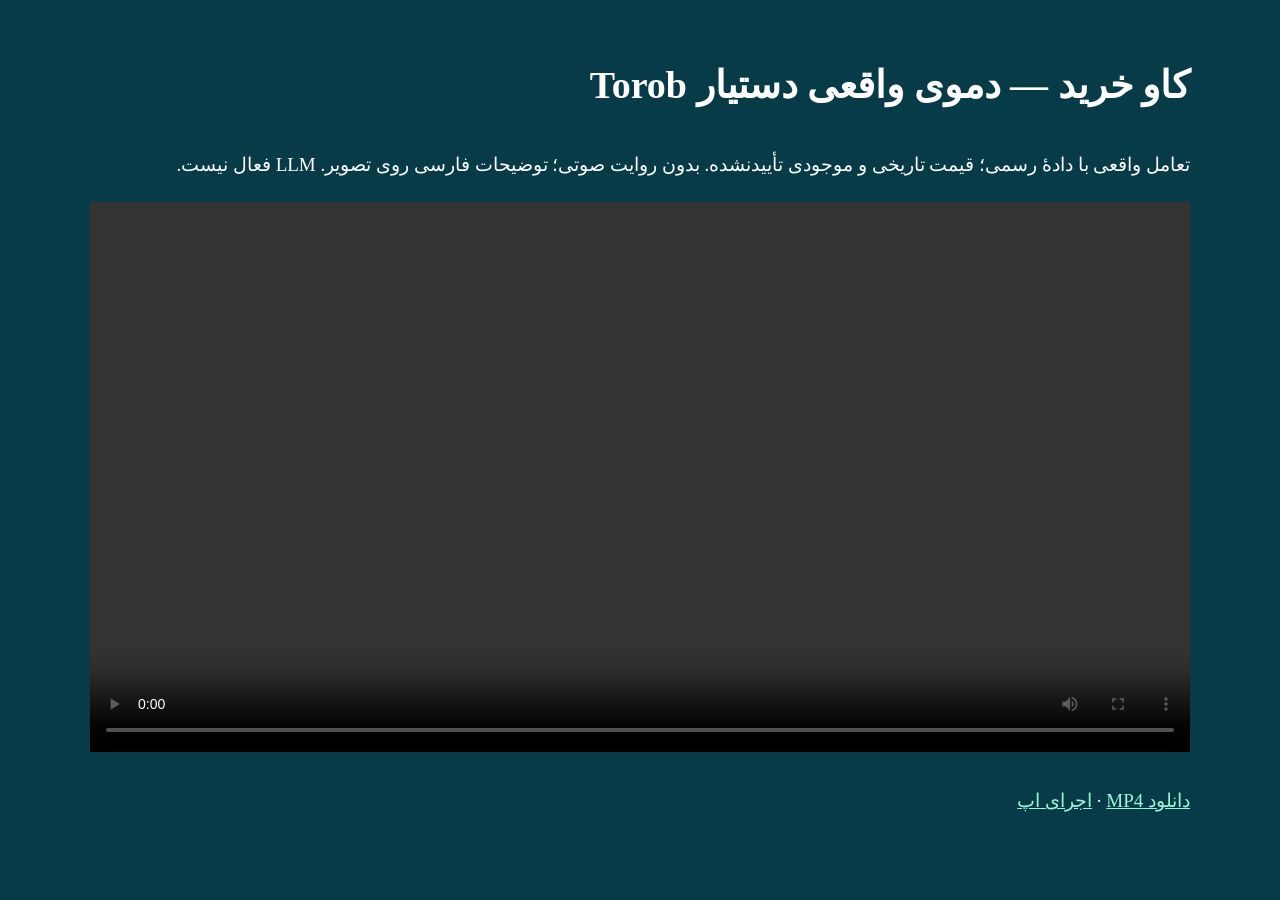
==== docs/video/index.html @ eea1a1bb "Torob real-data shopping MVP with genuine five-minute demo" ====
<!doctype html><html lang="fa" dir="rtl"><meta charset="utf-8"><meta name="viewport" content="width=device-width,initial-scale=1"><title>دموی واقعی کاو خرید</title><style>body{max-width:1100px;margin:auto;padding:24px;background:#083b48;color:white;font:19px/1.9 Tahoma}video{width:100%}a{color:#9df5d9}</style><h1>کاو خرید — دموی واقعی دستیار Torob</h1><p>تعامل واقعی با دادهٔ رسمی؛ قیمت تاریخی و موجودی تأییدنشده. بدون روایت صوتی؛ توضیحات فارسی روی تصویر. LLM فعال نیست.</p><video controls playsinline preload="metadata"><source src="demo.mp4" type="video/mp4"></video><p><a href="demo.mp4">دانلود MP4</a> · <a href="../">اجرای اپ</a></p></html>
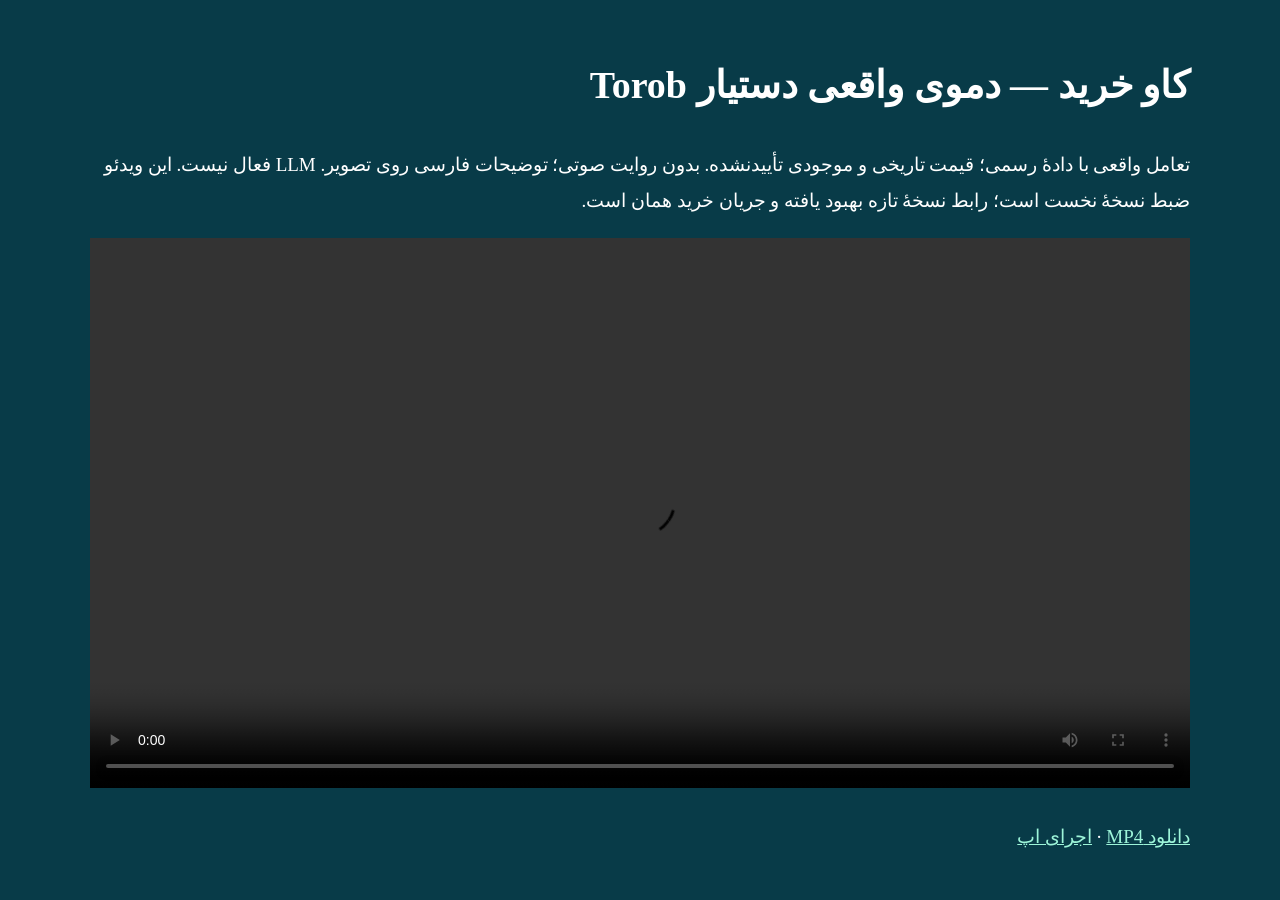
==== commit 78eb4802: "Improve Torob mobile shopping UX and fix filters and shortlist totals" ====
--- a/docs/video/index.html
+++ b/docs/video/index.html
@@ -1 +1 @@
-<!doctype html><html lang="fa" dir="rtl"><meta charset="utf-8"><meta name="viewport" content="width=device-width,initial-scale=1"><title>دموی واقعی کاو خرید</title><style>body{max-width:1100px;margin:auto;padding:24px;background:#083b48;color:white;font:19px/1.9 Tahoma}video{width:100%}a{color:#9df5d9}</style><h1>کاو خرید — دموی واقعی دستیار Torob</h1><p>تعامل واقعی با دادهٔ رسمی؛ قیمت تاریخی و موجودی تأییدنشده. بدون روایت صوتی؛ توضیحات فارسی روی تصویر. LLM فعال نیست.</p><video controls playsinline preload="metadata"><source src="demo.mp4" type="video/mp4"></video><p><a href="demo.mp4">دانلود MP4</a> · <a href="../">اجرای اپ</a></p></html>+<!doctype html><html lang="fa" dir="rtl"><meta charset="utf-8"><meta name="viewport" content="width=device-width,initial-scale=1"><title>دموی واقعی کاو خرید</title><style>body{max-width:1100px;margin:auto;padding:24px;background:#083b48;color:white;font:19px/1.9 Tahoma}video{width:100%}a{color:#9df5d9}</style><h1>کاو خرید — دموی واقعی دستیار Torob</h1><p>تعامل واقعی با دادهٔ رسمی؛ قیمت تاریخی و موجودی تأییدنشده. بدون روایت صوتی؛ توضیحات فارسی روی تصویر. LLM فعال نیست. این ویدئو ضبط نسخهٔ نخست است؛ رابط نسخهٔ تازه بهبود یافته و جریان خرید همان است.</p><video controls playsinline preload="metadata"><source src="demo.mp4" type="video/mp4"></video><p><a href="demo.mp4">دانلود MP4</a> · <a href="../">اجرای اپ</a></p></html>
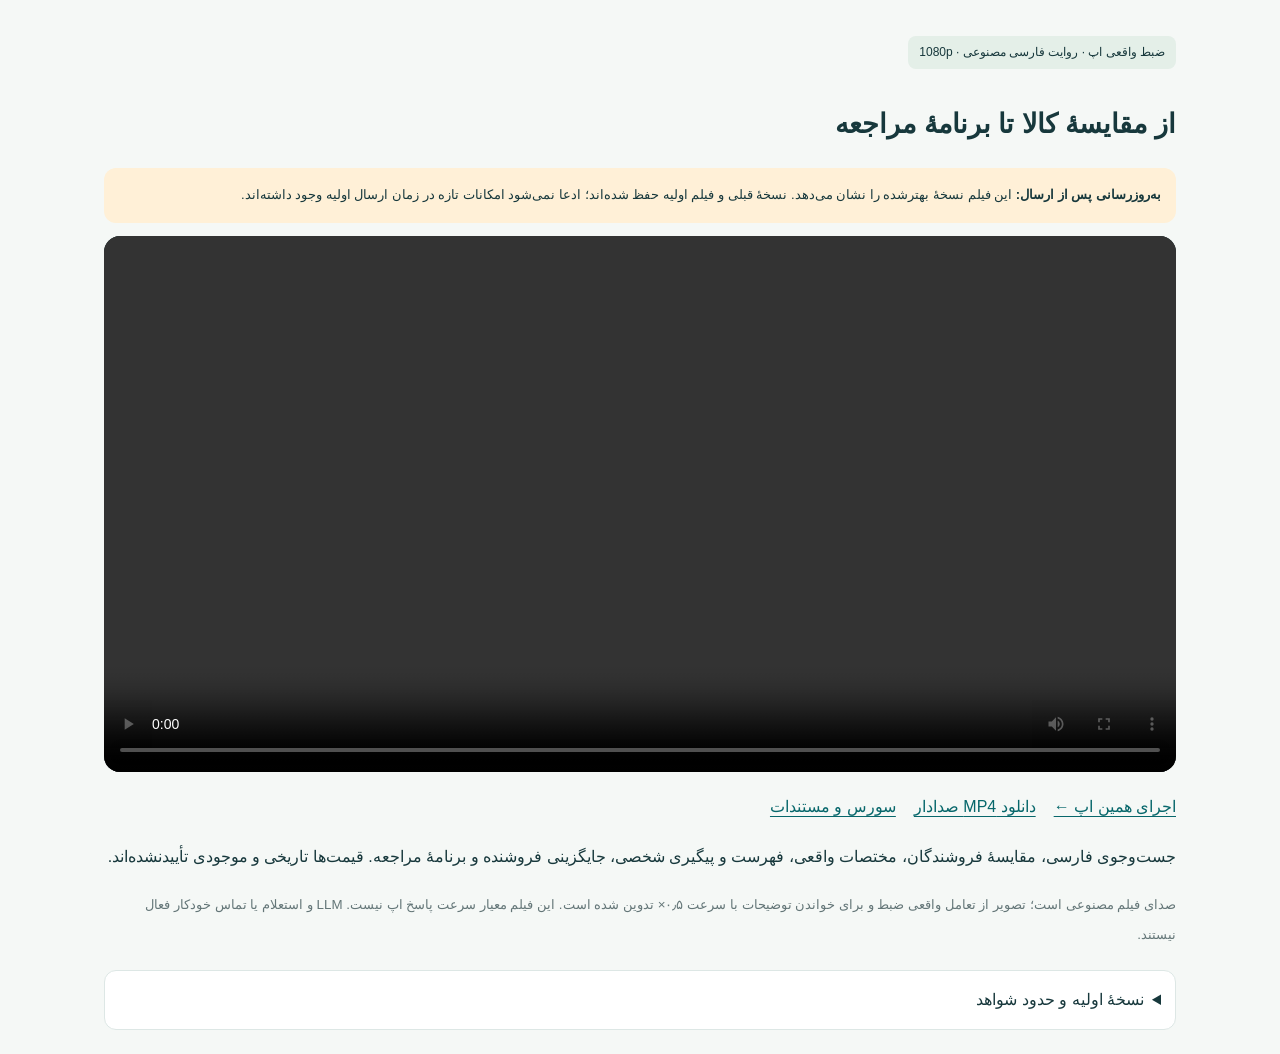
==== commit a8160863: "Add transparent personal follow-up and narrated post-submission demo" ====
--- a/docs/video/index.html
+++ b/docs/video/index.html
@@ -1 +1 @@
-<!doctype html><html lang="fa" dir="rtl"><meta charset="utf-8"><meta name="viewport" content="width=device-width,initial-scale=1"><title>دموی واقعی کاو خرید</title><style>body{max-width:1100px;margin:auto;padding:24px;background:#083b48;color:white;font:19px/1.9 Tahoma}video{width:100%}a{color:#9df5d9}</style><h1>کاو خرید — دموی واقعی دستیار Torob</h1><p>تعامل واقعی با دادهٔ رسمی؛ قیمت تاریخی و موجودی تأییدنشده. بدون روایت صوتی؛ توضیحات فارسی روی تصویر. LLM فعال نیست. این ویدئو ضبط نسخهٔ نخست است؛ رابط نسخهٔ تازه بهبود یافته و جریان خرید همان است.</p><video controls playsinline preload="metadata"><source src="demo.mp4" type="video/mp4"></video><p><a href="demo.mp4">دانلود MP4</a> · <a href="../">اجرای اپ</a></p></html>+<!doctype html><html lang="fa" dir="rtl"><meta charset="utf-8"><meta name="viewport" content="width=device-width,initial-scale=1"><meta name="theme-color" content="#075e62"><title>کاو خرید | دموی فارسی نسخهٔ به‌روزشده</title><style>*{box-sizing:border-box}body{max-width:1120px;margin:auto;padding:24px;background:#f5f8f6;color:#17383c;font:16px/1.9 Tahoma,Arial}h1{font-size:27px}video{display:block;width:100%;background:#102c30;border-radius:16px}.tag{display:inline-block;background:#e4efe8;padding:5px 11px;border-radius:8px;font-size:12px}.notice{background:#fff0d7;border-radius:12px;padding:15px;font-size:13px}a{color:#07676b;text-underline-offset:4px}.links{display:flex;gap:18px;flex-wrap:wrap;margin:20px 0}small{color:#647678}details{background:white;border:1px solid #dde7e5;border-radius:12px;padding:14px;margin-top:20px}@media(max-width:600px){body{padding:16px}h1{font-size:22px}}</style><p class="tag">ضبط واقعی اپ · روایت فارسی مصنوعی · 1080p</p><h1>از مقایسهٔ کالا تا برنامهٔ مراجعه</h1><p class="notice"><strong>به‌روزرسانی پس از ارسال:</strong> این فیلم نسخهٔ بهترشده را نشان می‌دهد. نسخهٔ قبلی و فیلم اولیه حفظ شده‌اند؛ ادعا نمی‌شود امکانات تازه در زمان ارسال اولیه وجود داشته‌اند.</p><video controls playsinline preload="metadata" aria-label="دموی کاو خرید با روایت فارسی مصنوعی"><source src="demo.mp4?v=ec59d1eb8b3f" type="video/mp4"></video><div class="links"><a href="../">اجرای همین اپ ←</a><a href="demo.mp4">دانلود MP4 صدادار</a><a href="https://github.com/pedrammgd/starcoach-torob-agent">سورس و مستندات</a></div><p>جست‌وجوی فارسی، مقایسهٔ فروشندگان، مختصات واقعی، فهرست و پیگیری شخصی، جایگزینی فروشنده و برنامهٔ مراجعه. قیمت‌ها تاریخی و موجودی تأییدنشده‌اند.</p><small>صدای فیلم مصنوعی است؛ تصویر از تعامل واقعی ضبط و برای خواندن توضیحات با سرعت ۰٫۵× تدوین شده است. این فیلم معیار سرعت پاسخ اپ نیست. LLM و استعلام یا تماس خودکار فعال نیستند.</small><details><summary>نسخهٔ اولیه و حدود شواهد</summary><p>وضعیت موجود/ناموجود صرفاً یادداشت شخصی کاربر است؛ هیچ فروشنده‌ای از طرف اپ تأیید نشده است. ترتیب مراجعه بر اساس فاصلهٔ هوایی است و مسیر خیابانی نیست. چهار گام ویدئوی رسمی مستقلاً احراز نشده‌اند.</p><a href="https://raw.githubusercontent.com/pedrammgd/starcoach-torob-agent/78eb4802c6316b175583e4e3a1d1d1ae33e91fbc/docs/video/demo.mp4">ویدئوی اولیهٔ بی‌صدا</a> · <a href="https://github.com/pedrammgd/starcoach-torob-agent/tree/78eb4802c6316b175583e4e3a1d1d1ae33e91fbc">سورس پیش از این به‌روزرسانی</a></details></html>
